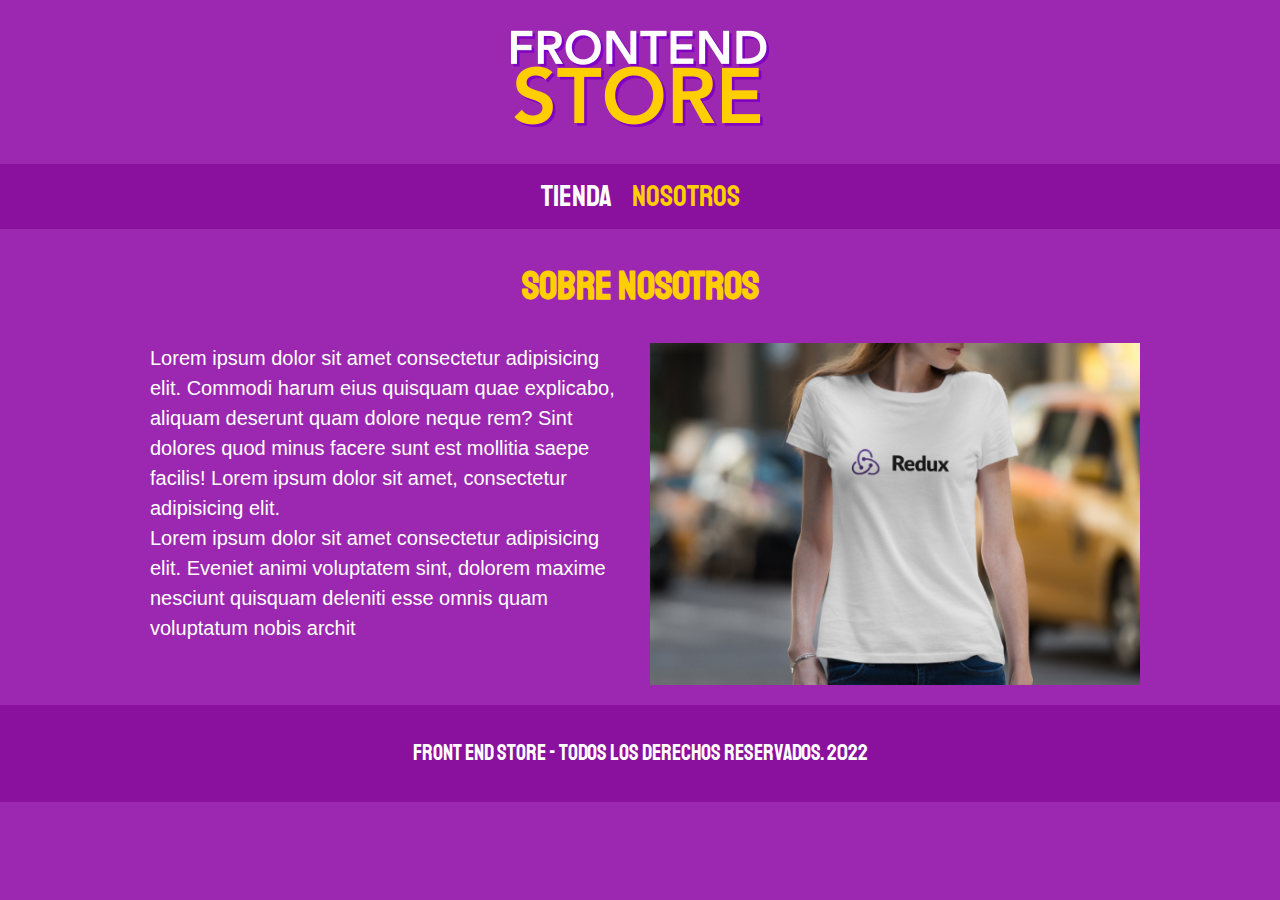
==== nosotros.html @ 8a14a62d "Creando página nosotros" ====
<!DOCTYPE html>
<html lang="en">
<head>
    <meta charset="UTF-8">
    <meta http-equiv="X-UA-Compatible" content="IE=edge">
    <meta name="viewport" content="width=device-width, initial-scale=1.0">
    <title>Nosotros</title>
    <link href="https://fonts.googleapis.com/css2?family=Staatliches&display=swap" rel="stylesheet">
    <link rel="preload" href="css/normalize.css" as="style">
    <link rel="stylesheet" href="css/normalize.css">
    <link rel="preload" href="css/styles.css" as="style">
    <link rel="stylesheet" href="css/styles.css">
</head>
<body>
    <header class="header">
        <a href="index.html">
            <img class="header__logo" src="img/logo.png" alt="Logotipo">
        </a>
    </header>

    <nav class="navegacion">
        <a class="navegacion__enlace navegacion__enlace" href="index.html">Tienda</a>
        <a class="navegacion__enlace navegacion__enlace--activo" href="nosotros.html">Nosotros</a>
    </nav>

    <main class="contenedor">
        <h1>Sobre Nosotros</h1>

        <div class="nosotros">
            
            <div class="nosotros__contenido">
                <p>
                    Lorem ipsum dolor sit amet consectetur adipisicing elit. Commodi harum eius quisquam quae explicabo, aliquam deserunt quam dolore neque rem? Sint dolores quod minus facere sunt est mollitia saepe facilis! Lorem ipsum dolor sit amet, consectetur adipisicing elit. 
                </p>
                <p>
                    Lorem ipsum dolor sit amet consectetur adipisicing elit. Eveniet animi voluptatem sint, dolorem maxime nesciunt quisquam deleniti esse omnis quam voluptatum nobis archit
                </p>
            </div
            >
            <img class="nosotros__imagen" src="img/nosotros.jpg" alt="Sobre nosotros">
        </div>
    </main>

    <footer class="footer">
        <p class="footer__texto">Front End Store - Todos los derechos Reservados. 2022</p>
    </footer>
</body>
</html>
---- css/styles.css ----
:root {
    --primario: #9c27b0;
    --primarioOscuro: #89119d;
    --secundario: #ffce00;
    --secundarioOscuro: rgb(233, 287, 2);
    --blanco: #fff;
    --negro: #000;
    --fuentePrincipal: 'Staatliches', cursive;
}

html {
    box-sizing: border-box;
    font-size: 62.5%;
}
*, *:before, *:after {
    box-sizing: inherit;
}

/* globales */
body {
    font-size: 1.6rem;
    line-height: 1.5;
    background-color: var(--primario);
}
p {
    font-size: 1.8rem;
    font-family: Arial, Helvetica, sans-serif;
    color: var(--blanco);
}
.contenedor {
    max-width: 100rem;
    margin: 0 auto;
}
h1, h2, h3 {
    text-align: center;
    color: var(--secundario);
    font-family: var(--fuentePrincipal);
}
img { max-width: 100%; }
a { text-decoration: none; }
h1 { font-size: 4rem; }
h2 { font-size: 3.2rem; }
h3 { font-size: 2.4rem; }

/* HEAEDER */
.header {
    display: flex;
    justify-content: center;
}
.header__logo {
    margin: 3rem 0;
}

/* FOOTER */
.footer {
    background-color: var(--primarioOscuro);
    padding: 1rem 0;
    margin-top: 2rem;
}
.footer__texto {
    font-family: var(--fuentePrincipal);
    text-align: center;
    font-size: 2.2rem;
}

/* NAVEGACIÓN */
.navegacion {
    background-color: var(--primarioOscuro);
    padding: 1rem 0;
    display: flex;
    justify-content: center;
    gap: 2rem; /* Separación forma nueva */
}
.navegacion__enlace {
    font-family: var(--fuentePrincipal);
    color: var(--blanco);
    font-size: 3rem;
    /* forma anterior de separar */
    /* margin-right: 2rem; */
}
/* .navegacion__enlace:last-of-type {
    margin-right: 0;
} */
.navegacion__enlace--activo,
.navegacion__enlace:hover {
    color: var(--secundario);
}

/* GRID */
.grid {
    display: grid;
    grid-template-columns: repeat(2, 1fr);
    gap: 2rem;
    /* column-gap: 2rem;
    row-gap: 2rem; */
}
@media (min-width: 768px) {
    .grid {
        grid-template-columns: repeat(3, 1fr);
    }
}

/* PRODUCTOS */
.producto {
    background-color: var(--primarioOscuro);
    padding: 1rem;
}
.producto__imagen {
    width: 100%;
}
.producto__informacion {

}
.producto__nombre {
    font-size: 4rem;
}
.producto__precio {
    font-size: 2.8rem;
    color: var(--secundario);
}
.producto__nombre,
.producto__precio {
    font-family: var(--fuentePrincipal);
    margin: 1rem 0;
    text-align: center;
    line-height: 1.2;
}

/* GRAFICOS */
.grafico {
    min-height: 30rem;
    background-repeat: no-repeat;
    background-size: cover;
    grid-column: 1 / 3;
}
.grafico--camisas {
    background-image: url(../img/grafico1.jpg);
    grid-row: 2 / 3;
}
.grafico--node {
    background-image: url(../img/grafico2.jpg);
    grid-row: 8 / 9;
}
@media (min-width: 768px) {
    .grafico--node {
        grid-row: 5 / 6;
        grid-column: 2 / 4;
    }
}

/* NOSOTROS */
.nosotros {
    display: grid;
    grid-template-rows: repeat(2, auto);
}
@media (min-width: 768px) {
    .nosotros {
        grid-template-columns: repeat(2, 1fr);
        column-gap: 2rem;
    }
}
.nosotros__contenido p {
    font-size: 2rem;
    padding: 0 1rem;
    margin: 1rem 0;
}
@media (min-width: 768px) {
    .nosotros__contenido p {
        margin: 0;
    }
}
.nosotros__imagen {
    grid-row: 1 / 2;
    width: 100%;
}
@media (min-width: 768px) {
    .nosotros__imagen {
        grid-column: 2 / 3;
    }
}
---- css/styles.css ----
:root {
    --primario: #9c27b0;
    --primarioOscuro: #89119d;
    --secundario: #ffce00;
    --secundarioOscuro: rgb(233, 287, 2);
    --blanco: #fff;
    --negro: #000;
    --fuentePrincipal: 'Staatliches', cursive;
}

html {
    box-sizing: border-box;
    font-size: 62.5%;
}
*, *:before, *:after {
    box-sizing: inherit;
}

/* globales */
body {
    font-size: 1.6rem;
    line-height: 1.5;
    background-color: var(--primario);
}
p {
    font-size: 1.8rem;
    font-family: Arial, Helvetica, sans-serif;
    color: var(--blanco);
}
.contenedor {
    max-width: 100rem;
    margin: 0 auto;
}
h1, h2, h3 {
    text-align: center;
    color: var(--secundario);
    font-family: var(--fuentePrincipal);
}
img { max-width: 100%; }
a { text-decoration: none; }
h1 { font-size: 4rem; }
h2 { font-size: 3.2rem; }
h3 { font-size: 2.4rem; }

/* HEAEDER */
.header {
    display: flex;
    justify-content: center;
}
.header__logo {
    margin: 3rem 0;
}

/* FOOTER */
.footer {
    background-color: var(--primarioOscuro);
    padding: 1rem 0;
    margin-top: 2rem;
}
.footer__texto {
    font-family: var(--fuentePrincipal);
    text-align: center;
    font-size: 2.2rem;
}

/* NAVEGACIÓN */
.navegacion {
    background-color: var(--primarioOscuro);
    padding: 1rem 0;
    display: flex;
    justify-content: center;
    gap: 2rem; /* Separación forma nueva */
}
.navegacion__enlace {
    font-family: var(--fuentePrincipal);
    color: var(--blanco);
    font-size: 3rem;
    /* forma anterior de separar */
    /* margin-right: 2rem; */
}
/* .navegacion__enlace:last-of-type {
    margin-right: 0;
} */
.navegacion__enlace--activo,
.navegacion__enlace:hover {
    color: var(--secundario);
}

/* GRID */
.grid {
    display: grid;
    grid-template-columns: repeat(2, 1fr);
    gap: 2rem;
    /* column-gap: 2rem;
    row-gap: 2rem; */
}
@media (min-width: 768px) {
    .grid {
        grid-template-columns: repeat(3, 1fr);
    }
}

/* PRODUCTOS */
.producto {
    background-color: var(--primarioOscuro);
    padding: 1rem;
}
.producto__imagen {
    width: 100%;
}
.producto__informacion {

}
.producto__nombre {
    font-size: 4rem;
}
.producto__precio {
    font-size: 2.8rem;
    color: var(--secundario);
}
.producto__nombre,
.producto__precio {
    font-family: var(--fuentePrincipal);
    margin: 1rem 0;
    text-align: center;
    line-height: 1.2;
}

/* GRAFICOS */
.grafico {
    min-height: 30rem;
    background-repeat: no-repeat;
    background-size: cover;
    grid-column: 1 / 3;
}
.grafico--camisas {
    background-image: url(../img/grafico1.jpg);
    grid-row: 2 / 3;
}
.grafico--node {
    background-image: url(../img/grafico2.jpg);
    grid-row: 8 / 9;
}
@media (min-width: 768px) {
    .grafico--node {
        grid-row: 5 / 6;
        grid-column: 2 / 4;
    }
}

/* NOSOTROS */
.nosotros {
    display: grid;
    grid-template-rows: repeat(2, auto);
}
@media (min-width: 768px) {
    .nosotros {
        grid-template-columns: repeat(2, 1fr);
        column-gap: 2rem;
    }
}
.nosotros__contenido p {
    font-size: 2rem;
    padding: 0 1rem;
    margin: 1rem 0;
}
@media (min-width: 768px) {
    .nosotros__contenido p {
        margin: 0;
    }
}
.nosotros__imagen {
    grid-row: 1 / 2;
    width: 100%;
}
@media (min-width: 768px) {
    .nosotros__imagen {
        grid-column: 2 / 3;
    }
}
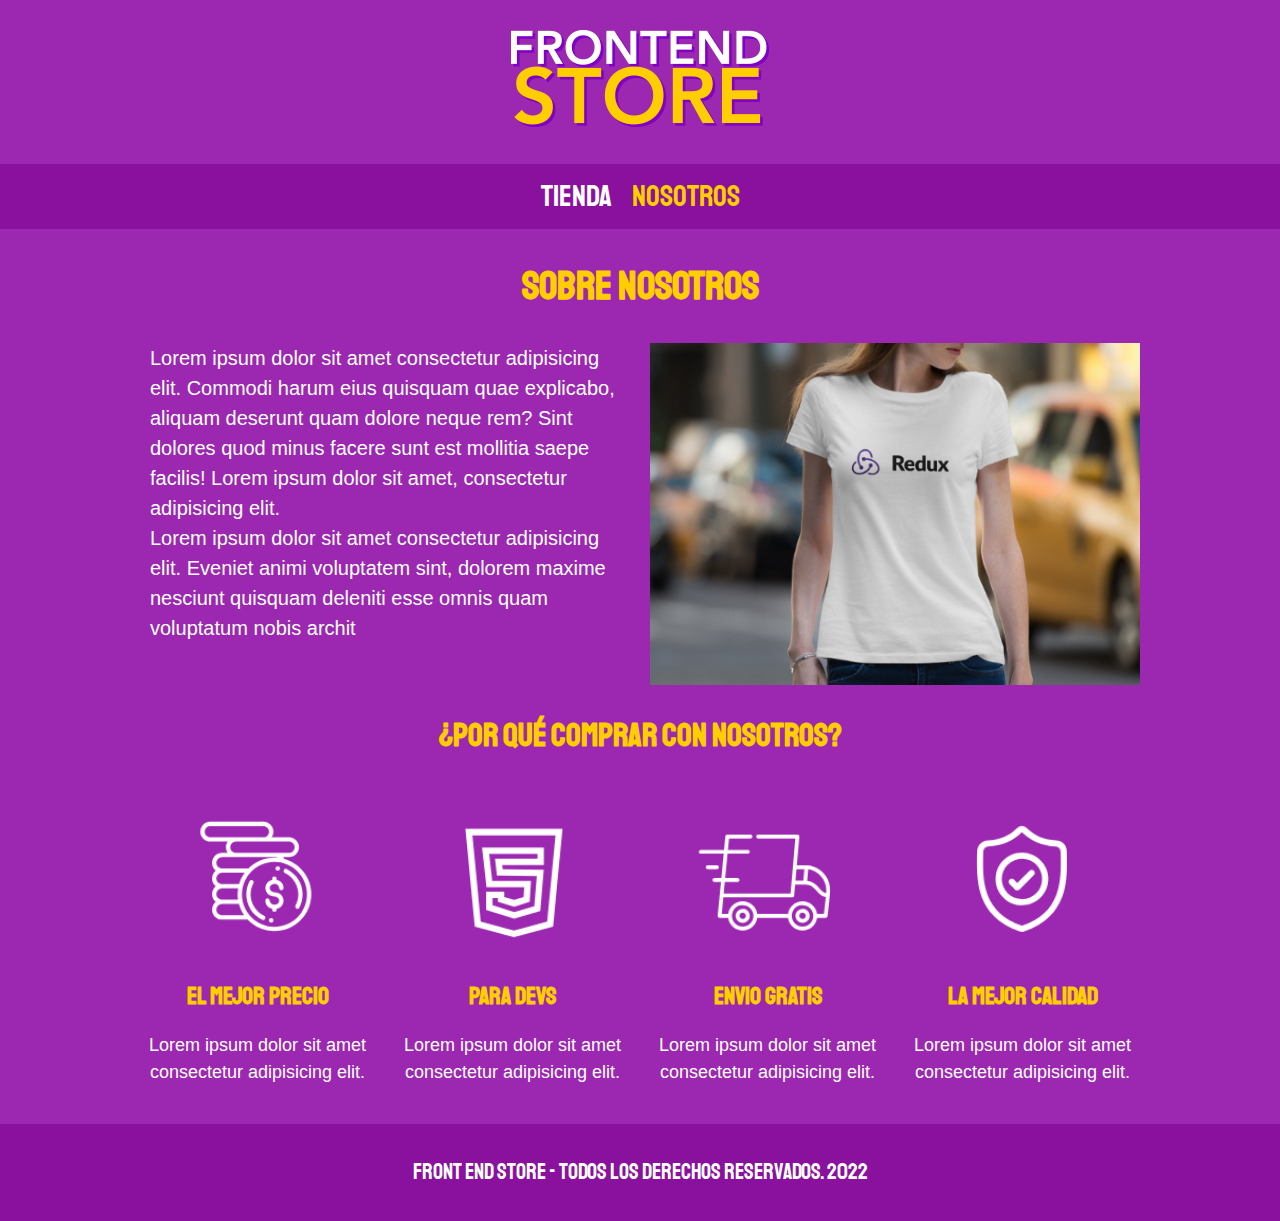
==== commit 5dee26ef: "Sección de iconos" ====
--- a/nosotros.html
+++ b/nosotros.html
@@ -35,11 +35,50 @@
                 <p>
                     Lorem ipsum dolor sit amet consectetur adipisicing elit. Eveniet animi voluptatem sint, dolorem maxime nesciunt quisquam deleniti esse omnis quam voluptatum nobis archit
                 </p>
-            </div
-            >
+            </div>
             <img class="nosotros__imagen" src="img/nosotros.jpg" alt="Sobre nosotros">
         </div>
     </main>
+
+    <section class="contenedor comprar">
+        <h2 class="comprar__titulo">
+            ¿Por qué Comprar con Nosotros?    
+        </h2>
+
+        <div class="bloques">
+            <div class="bloque">
+                <img class="bloque__imagen" src="img/icono_1.png" alt="porque comprar">
+                <h3 class="bloque__titulo">El mejor Precio</h3>
+                <p>
+                    Lorem ipsum dolor sit amet consectetur adipisicing elit.
+                </p>
+            </div> <!-- bloque -->
+
+            <div class="bloque">
+                <img class="bloque__imagen" src="img/icono_2.png" alt="porque comprar">
+                <h3 class="bloque__titulo">Para Devs</h3>
+                <p>
+                    Lorem ipsum dolor sit amet consectetur adipisicing elit.
+                </p>
+            </div> <!-- bloque -->
+
+            <div class="bloque">
+                <img class="bloque__imagen" src="img/icono_3.png" alt="porque comprar">
+                <h3 class="bloque__titulo">Envio Gratis</h3>
+                <p>
+                    Lorem ipsum dolor sit amet consectetur adipisicing elit.
+                </p>
+            </div> <!-- bloque -->
+
+            <div class="bloque">
+                <img class="bloque__imagen" src="img/icono_4.png" alt="porque comprar">
+                <h3 class="bloque__titulo">La mejor calidad</h3>
+                <p>
+                    Lorem ipsum dolor sit amet consectetur adipisicing elit.
+                </p>
+            </div> <!-- bloque -->
+        </div> <!-- bloques --> 
+    </section>
 
     <footer class="footer">
         <p class="footer__texto">Front End Store - Todos los derechos Reservados. 2022</p>
--- a/css/styles.css
+++ b/css/styles.css
@@ -177,4 +177,25 @@
     .nosotros__imagen {
         grid-column: 2 / 3;
     }
+}
+
+/* BLOQUES */
+.bloques {
+    display: grid;
+    grid-template-columns: repeat(2, 1fr);
+    gap: 2rem;
+}
+@media (min-width: 768px) {
+    .bloques {
+        grid-template-columns: repeat(4, 1fr);
+    }
+}
+.bloque {
+    text-align: center;
+}
+.bloque__titulo {
+    margin: 0;
+}
+.bloque__imagen {
+    width: 100%;
 }--- a/css/styles.css
+++ b/css/styles.css
@@ -177,4 +177,25 @@
     .nosotros__imagen {
         grid-column: 2 / 3;
     }
+}
+
+/* BLOQUES */
+.bloques {
+    display: grid;
+    grid-template-columns: repeat(2, 1fr);
+    gap: 2rem;
+}
+@media (min-width: 768px) {
+    .bloques {
+        grid-template-columns: repeat(4, 1fr);
+    }
+}
+.bloque {
+    text-align: center;
+}
+.bloque__titulo {
+    margin: 0;
+}
+.bloque__imagen {
+    width: 100%;
 }